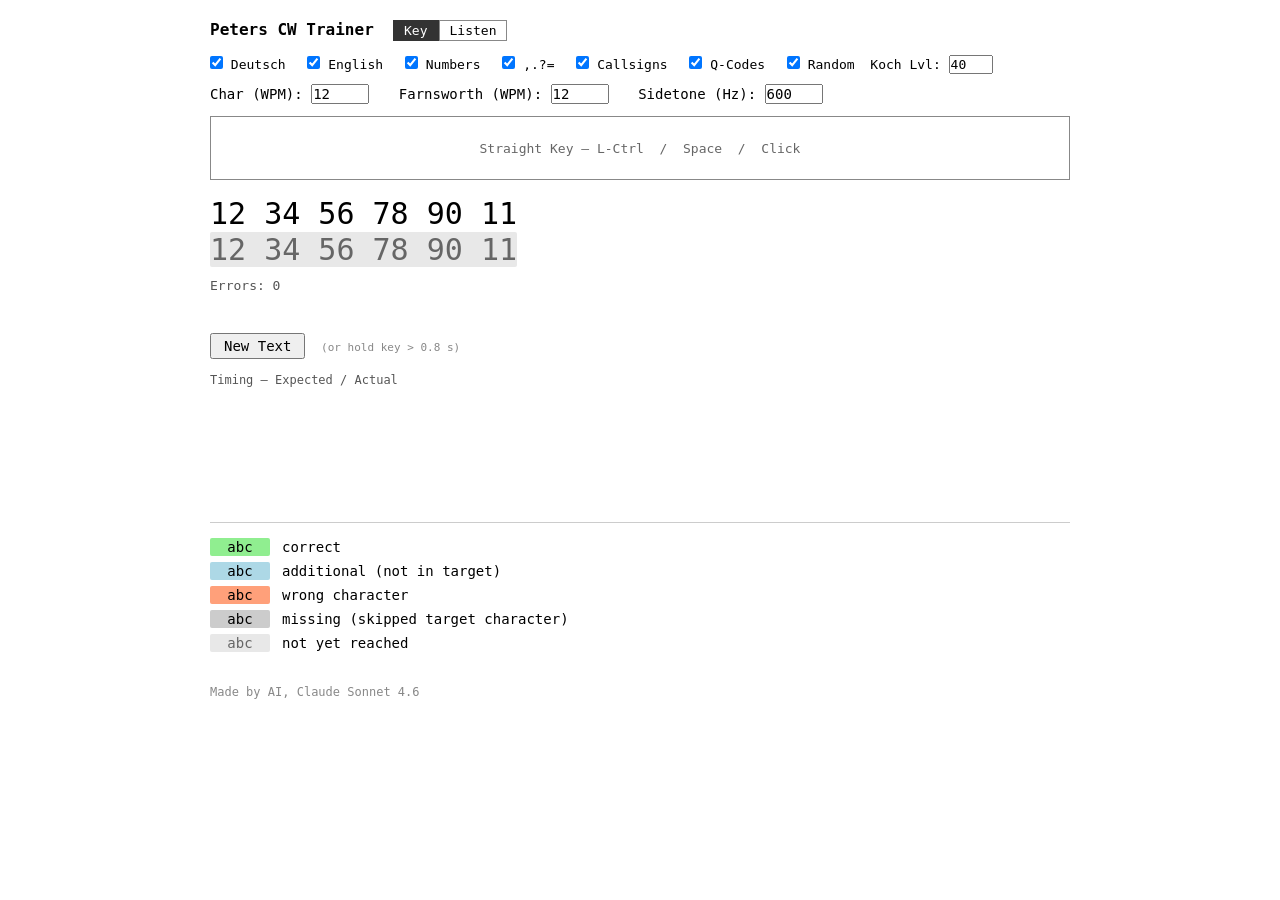
==== index.html @ 45a16ac9 "rename to index.html" ====
<!DOCTYPE html>
<html lang="en">
<head>
<meta charset="UTF-8">
<meta name="viewport" content="width=device-width, initial-scale=1">
<title>Peters CW Trainer</title>
<link rel="stylesheet" href="cw_trainer.css">
</head>
<body>

<h1>Peters CW Trainer &nbsp;<button class="mode-btn active" id="btn-mode-key"    onclick="setMode('key')">Key</button><button class="mode-btn" id="btn-mode-listen" onclick="setMode('listen')">Listen</button></h1>

<div id="cat-filter">
  <label><input type="checkbox" id="cat-de"    checked> Deutsch</label>
  <label><input type="checkbox" id="cat-en"    checked> English</label>
  <label><input type="checkbox" id="cat-num"   checked> Numbers</label>
  <label><input type="checkbox" id="cat-punct" checked> ,.?=</label>
  <label><input type="checkbox" id="cat-call"  checked> Callsigns</label>
  <label><input type="checkbox" id="cat-qcode" checked> Q-Codes</label>
  <label><input type="checkbox" id="cat-rand"  checked> Random &nbsp;Koch Lvl: <input type="number" id="kochLevel" value="40" min="2" max="48" style="width:44px;font-family:monospace;font-size:13px;"></label>
</div>

<div class="settings">
  <label>Char (WPM): <input type="number" id="charWpm"   value="12" min="5" max="60"></label>
  <label>Farnsworth (WPM): <input type="number" id="farnsWpm"  value="12" min="5" max="60"></label>
  <label>Sidetone (Hz): <input type="number" id="sidetoneHz" value="600" min="200" max="1200"></label>
</div>

<div id="key-area" tabindex="0">Straight Key &mdash; L-Ctrl &nbsp;/&nbsp; Space &nbsp;/&nbsp; Click</div>

<div id="listen-controls" style="display:none">
  <button id="listenPlayBtn" style="margin-top:0">&#9654; Play</button>
  <button id="listenStopBtn" style="display:none;margin-top:0;margin-left:6px">&#9646;&#9646; Stop</button>
  <button id="listenReplayBtn" style="display:none;margin-top:0;margin-left:6px">&#8635; Replay</button>
  <input type="text" id="listen-input" placeholder="type what you heard…"
         autocomplete="off" autocorrect="off" autocapitalize="off" spellcheck="false">
  <button id="listenCheckBtn" style="display:none">Check</button>
</div>

<div id="diff-area">
  <div id="diff-soll"></div>
  <div id="diff-ist"></div>
</div>
<div id="stats">Fehler: 0</div>
<div id="bravo"></div>
<button id="newTextBtn">New Text</button>
<span id="hint-key"    style="font-size:11px;color:#888;margin-left:6px;">(or hold key &gt; 0.8 s)</span>
<span id="hint-listen" style="font-size:11px;color:#888;margin-left:6px;display:none">(Enter: Play &rarr; Check &rarr; Next)</span>

<div id="chart-wrap">
  <div id="chart-label">Timing &mdash; Expected / Actual</div>
  <canvas id="timingChart" height="62"></canvas>
  <div id="wpm-result"></div>
  <div id="session-stats"></div>
</div>

<script src="data.js"></script>
<script src="diff.js"></script>
<script src="render.js"></script>
<script src="audio.js"></script>
<script src="app.js"></script>

<div class="legend">
  <table>
    <tr>
      <td><span class="swatch ✓">abc</span></td>
      <td>correct</td>
    </tr>
    <tr>
      <td><span class="swatch ⊕">abc</span></td>
      <td>additional (not in target)</td>
    </tr>
    <tr>
      <td><span class="swatch ✗">abc</span></td>
      <td>wrong character</td>
    </tr>
    <tr>
      <td><span class="swatch ○">abc</span></td>
      <td>missing (skipped target character)</td>
    </tr>
    <tr>
      <td><span class="swatch …">abc</span></td>
      <td>not yet reached</td>
    </tr>
  </table>
</div>

<p style="margin-top:30px; font-size:12px; color:#888;">Made by AI, Claude Sonnet 4.6</p>
</body>
</html>
---- cw_trainer.css ----
* { box-sizing: border-box; margin: 0; padding: 0; }
body {
  font-family: monospace;
  font-size: 16px;
  padding: 20px;
  background: #fff;
  color: #000;
  max-width: 900px;
  width: 100%;
  margin: 0 auto;
}
h1 { font-size: 16px; font-weight: bold; margin-bottom: 14px; }
.settings { margin-bottom: 12px; }
.settings label { margin-right: 20px; font-size: 14px; }
input[type=number] { width: 58px; font-family: monospace; font-size: 14px; }
#key-area {
  border: 1px solid #888;
  height: 64px;
  display: flex;
  align-items: center;
  justify-content: center;
  cursor: pointer;
  user-select: none;
  color: #666;
  font-size: 13px;
  margin-bottom: 16px;
}
#key-area.pressed { background: #ddd; }
#diff-area { margin-top: 12px; font-size: 30px; }
#diff-soll, #diff-ist { min-height: 36px; line-height: 36px; }
#diff-ist              { }
.✓ { color: #000; background: lightgreen; border-radius: 2px; }
.⊕ { color: #000; background: lightblue; border-radius: 2px; }
.✗ { color: #000; background: lightsalmon; border-radius: 2px; }
.○ { color: #000; background: #ccc; border-radius: 2px; }
.… { color: #666; background: #e8e8e8; border-radius: 2px; }
.dc     { display: inline-block; min-width: 1ch; text-align: center; }
.dc-sp  { display: inline-block; min-width: 0.55ch; }
.eq-s                  { color: #000; }
.eq-i                  { color: #000; }
.sub-s                 { color: #000; }
.sub-i                 { background: #fdd; color: #c00; border-radius: 2px; }
.ins-s                 { color: transparent; }
.ins-i                 { background: #fdd; color: #c00; border-radius: 2px; }
.del-s                 { color: #000; }
.del-i                 { color: #ccc; }
.pend-s                { color: #000; }
.pend-i                { color: transparent; }
.err-char { color: #c00; text-decoration: underline; text-decoration-color: #c00; text-decoration-thickness: 2px; }
.err-sp   { border-bottom: 2px solid #c00; }
.del-ph   { text-decoration: underline; text-decoration-style: dashed; text-decoration-color: #c00; text-decoration-thickness: 2px; color: transparent; }
#stats { font-size: 13px; color: #555; margin-top: 10px; }
#bravo { font-size: 16px; color: #060; font-weight: bold; margin-top: 6px; min-height: 22px; }
#wpm-result { font-size: 13px; color: #555; margin-top: 4px; min-height: 18px; }
#session-stats { font-size: 13px; color: #555; margin-top: 2px; min-height: 18px; }
#cat-filter { margin-bottom: 10px; font-size: 13px; }
#cat-filter label { margin-right: 14px; cursor: pointer; white-space: nowrap; }
.mode-btn { font-family: monospace; font-size: 13px; padding: 2px 10px; cursor: pointer;
  border: 1px solid #888; background: #fff; margin-top: 0; }
.mode-btn.active { background: #333; color: #fff; border-color: #333; }
#listen-controls { margin-bottom: 16px; }
#listen-input { font-family: monospace; font-size: 20px; width: 100%; padding: 4px 6px;
  border: 1px solid #888; margin-top: 8px; box-sizing: border-box; }
button {
  font-family: monospace;
  font-size: 14px;
  margin-top: 12px;
  padding: 3px 12px;
  cursor: pointer;
}
#chart-wrap { overflow-x: auto; margin-top: 14px; }
#chart-label { font-size: 12px; color: #555; margin-bottom: 3px; }

.legend {
  margin-top: 24px;
  font-size: 14px;
  border-top: 1px solid #ccc;
  padding-top: 12px;
}

.legend table {
  border-collapse: collapse;
}

.legend td {
  padding: 3px 12px 3px 0;
  vertical-align: middle;
}

.swatch {
  display: inline-block;
  width: 60px;
  text-align: center;
  font-family: monospace;
  font-size: 14px;
  border-radius: 2px;
  padding: 1px 4px;
}
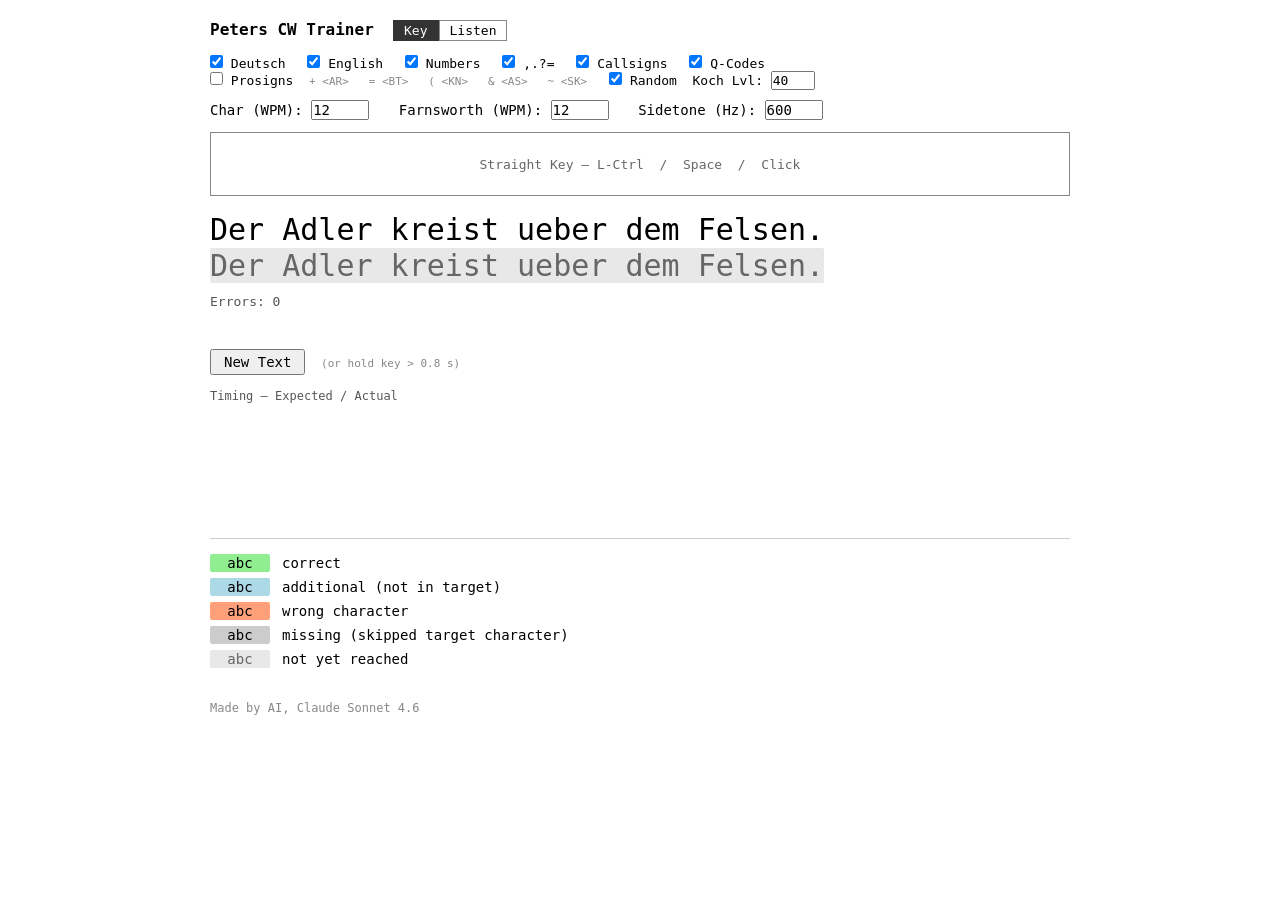
==== commit bb7c4985: "Neu random callsigns und prosigns" ====
--- a/index.html
+++ b/index.html
@@ -17,6 +17,7 @@
   <label><input type="checkbox" id="cat-punct" checked> ,.?=</label>
   <label><input type="checkbox" id="cat-call"  checked> Callsigns</label>
   <label><input type="checkbox" id="cat-qcode" checked> Q-Codes</label>
+  <label><input type="checkbox" id="cat-prosign"> Prosigns &nbsp;<span style="font-family:monospace;font-size:11px;color:#888;" title="Prosign-Symbole">+ &lt;AR&gt; &nbsp; = &lt;BT&gt; &nbsp; ( &lt;KN&gt; &nbsp; &amp; &lt;AS&gt; &nbsp; ~ &lt;SK&gt;</span></label>
   <label><input type="checkbox" id="cat-rand"  checked> Random &nbsp;Koch Lvl: <input type="number" id="kochLevel" value="40" min="2" max="48" style="width:44px;font-family:monospace;font-size:13px;"></label>
 </div>
 
@@ -55,6 +56,7 @@
 </div>
 
 <script src="data.js"></script>
+<script src="callsign.js"></script>
 <script src="diff.js"></script>
 <script src="render.js"></script>
 <script src="audio.js"></script>
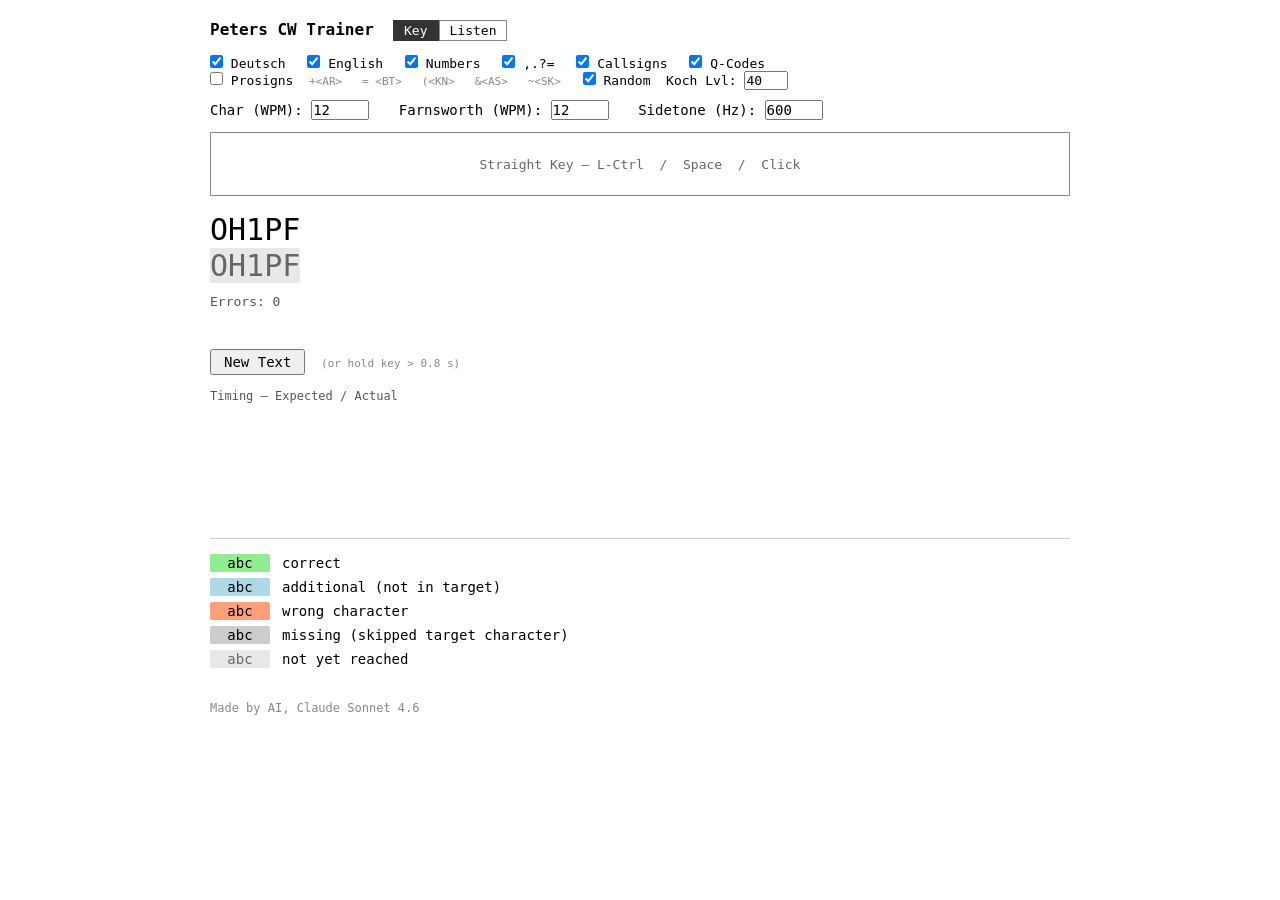
==== commit 742549c9: "Mouse help" ====
--- a/index.html
+++ b/index.html
@@ -17,7 +17,7 @@
   <label><input type="checkbox" id="cat-punct" checked> ,.?=</label>
   <label><input type="checkbox" id="cat-call"  checked> Callsigns</label>
   <label><input type="checkbox" id="cat-qcode" checked> Q-Codes</label>
-  <label><input type="checkbox" id="cat-prosign"> Prosigns &nbsp;<span style="font-family:monospace;font-size:11px;color:#888;" title="Prosign-Symbole">+ &lt;AR&gt; &nbsp; = &lt;BT&gt; &nbsp; ( &lt;KN&gt; &nbsp; &amp; &lt;AS&gt; &nbsp; ~ &lt;SK&gt;</span></label>
+  <label><input type="checkbox" id="cat-prosign"> Prosigns &nbsp;<span style="font-family:monospace;font-size:11px;color:#888;"><span title="&lt;AR&gt; — end of transmission (.-.-.)" >+&lt;AR&gt;</span> &nbsp; <span title="&lt;BT&gt; — separator / new section (-...-)">= &lt;BT&gt;</span> &nbsp; <span title="&lt;KN&gt; — go ahead, specific station only (-.--.)">(&lt;KN&gt;</span> &nbsp; <span title="&lt;AS&gt; — wait / stand by (.-...)">&amp;&lt;AS&gt;</span> &nbsp; <span title="&lt;SK&gt; — end of contact (..-.-)">~&lt;SK&gt;</span></span></label>
   <label><input type="checkbox" id="cat-rand"  checked> Random &nbsp;Koch Lvl: <input type="number" id="kochLevel" value="40" min="2" max="48" style="width:44px;font-family:monospace;font-size:13px;"></label>
 </div>
 
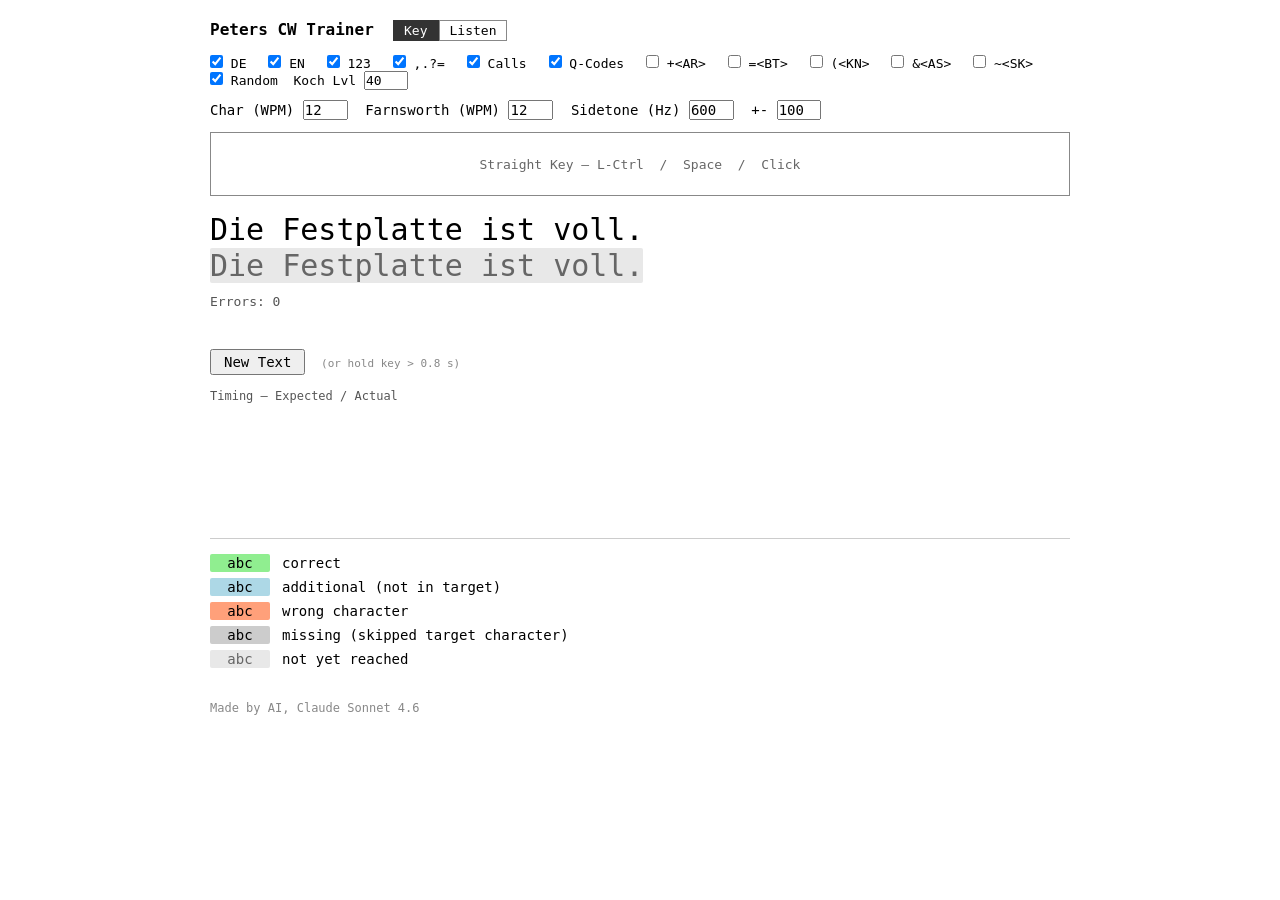
==== commit 82bed872: "neu sidetone variation" ====
--- a/index.html
+++ b/index.html
@@ -11,20 +11,25 @@
 <h1>Peters CW Trainer &nbsp;<button class="mode-btn active" id="btn-mode-key"    onclick="setMode('key')">Key</button><button class="mode-btn" id="btn-mode-listen" onclick="setMode('listen')">Listen</button></h1>
 
 <div id="cat-filter">
-  <label><input type="checkbox" id="cat-de"    checked> Deutsch</label>
-  <label><input type="checkbox" id="cat-en"    checked> English</label>
-  <label><input type="checkbox" id="cat-num"   checked> Numbers</label>
+  <label><input type="checkbox" id="cat-de"    checked> DE</label>
+  <label><input type="checkbox" id="cat-en"    checked> EN</label>
+  <label><input type="checkbox" id="cat-num"   checked> 123</label>
   <label><input type="checkbox" id="cat-punct" checked> ,.?=</label>
-  <label><input type="checkbox" id="cat-call"  checked> Callsigns</label>
+  <label><input type="checkbox" id="cat-call"  checked> Calls</label>
   <label><input type="checkbox" id="cat-qcode" checked> Q-Codes</label>
-  <label><input type="checkbox" id="cat-prosign"> Prosigns &nbsp;<span style="font-family:monospace;font-size:11px;color:#888;"><span title="&lt;AR&gt; — end of transmission (.-.-.)" >+&lt;AR&gt;</span> &nbsp; <span title="&lt;BT&gt; — separator / new section (-...-)">= &lt;BT&gt;</span> &nbsp; <span title="&lt;KN&gt; — go ahead, specific station only (-.--.)">(&lt;KN&gt;</span> &nbsp; <span title="&lt;AS&gt; — wait / stand by (.-...)">&amp;&lt;AS&gt;</span> &nbsp; <span title="&lt;SK&gt; — end of contact (..-.-)">~&lt;SK&gt;</span></span></label>
-  <label><input type="checkbox" id="cat-rand"  checked> Random &nbsp;Koch Lvl: <input type="number" id="kochLevel" value="40" min="2" max="48" style="width:44px;font-family:monospace;font-size:13px;"></label>
+  <label><span title="end of transmission (.-.-.)" ><input type="checkbox" id="ps-ar"> +&lt;AR&gt;</span></label>
+  <label><span title="separator / new section (-...-)"><input type="checkbox" id="ps-bt"> =&lt;BT&gt;</span></label>
+  <label><span title="go ahead, specific station only (-.--.)" ><input type="checkbox" id="ps-kn"> (&lt;KN&gt;</span></label>
+  <label><span title="wait / stand by (.-...)"><input type="checkbox" id="ps-as"> &amp;&lt;AS&gt;</span></label>
+  <label><span title="end of contact (..-.-.)"><input type="checkbox" id="ps-sk"> ~&lt;SK&gt;</span></label>
+  <label><input type="checkbox" id="cat-rand"  checked> Random &nbsp;Koch Lvl <input type="number" id="kochLevel" value="40" min="2" max="48" style="width:44px;font-family:monospace;font-size:13px;"></label>
 </div>
 
 <div class="settings">
-  <label>Char (WPM): <input type="number" id="charWpm"   value="12" min="5" max="60"></label>
-  <label>Farnsworth (WPM): <input type="number" id="farnsWpm"  value="12" min="5" max="60"></label>
-  <label>Sidetone (Hz): <input type="number" id="sidetoneHz" value="600" min="200" max="1200"></label>
+  <label>Char (WPM) <input type="number" id="charWpm"   value="12" min="5" max="60"></label>
+  <label>Farnsworth (WPM) <input type="number" id="farnsWpm"  value="12" min="5" max="60"></label>
+  <label>Sidetone (Hz) <input type="number" id="sidetoneHz" value="600" min="200" max="1200"></label>
+  <label>+- <input type="number" id="sidetoneVariation" value="100" min="0" max="500"></label>
 </div>
 
 <div id="key-area" tabindex="0">Straight Key &mdash; L-Ctrl &nbsp;/&nbsp; Space &nbsp;/&nbsp; Click</div>
--- a/cw_trainer.css
+++ b/cw_trainer.css
@@ -11,7 +11,8 @@
 }
 h1 { font-size: 16px; font-weight: bold; margin-bottom: 14px; }
 .settings { margin-bottom: 12px; }
-.settings label { margin-right: 20px; font-size: 14px; }
+.settings label { margin-right: 8px; font-size: 14px; }
+.settings input[type=number] { width: 3.2em; }
 input[type=number] { width: 58px; font-family: monospace; font-size: 14px; }
 #key-area {
   border: 1px solid #888;
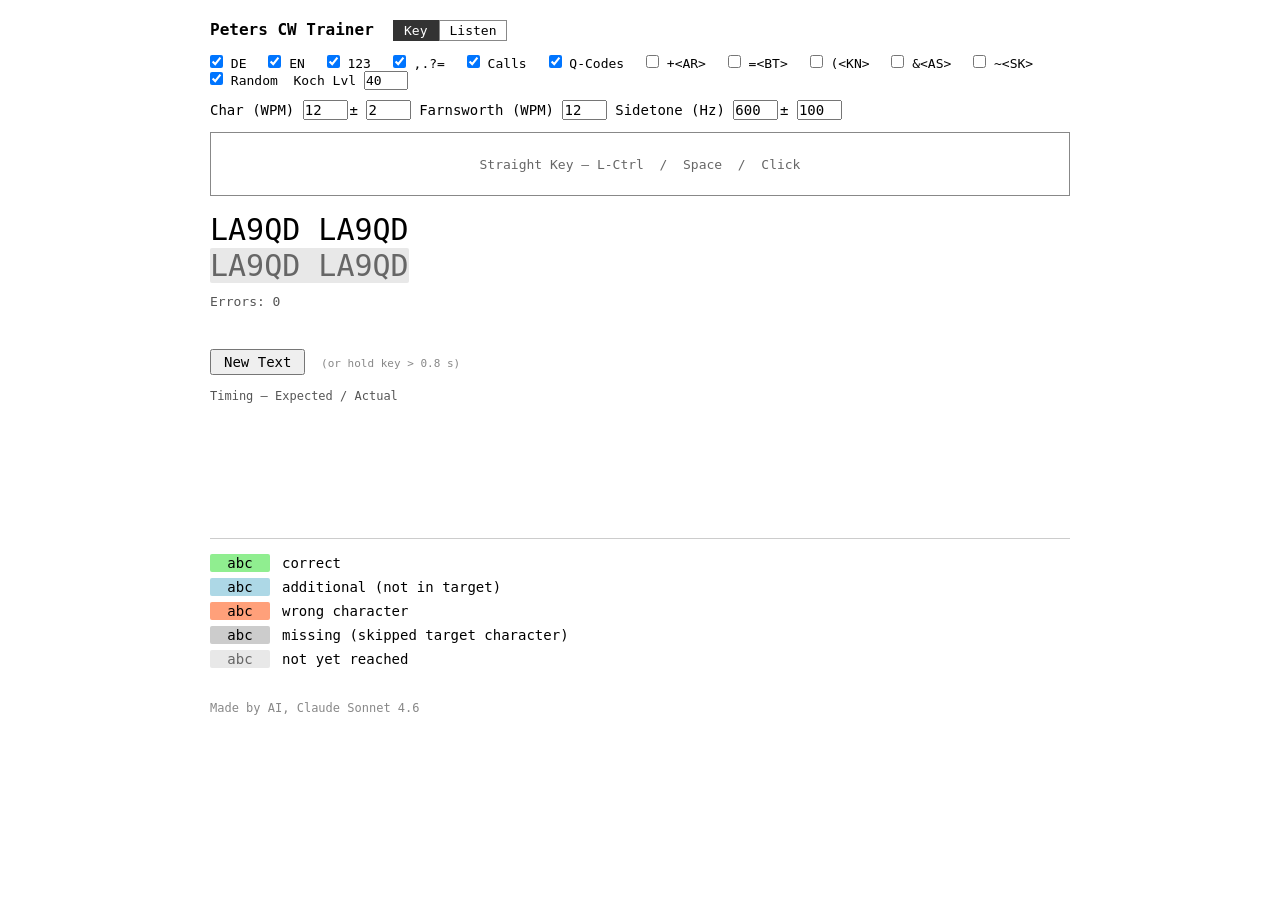
==== commit 35bfcdfa: "Kosmetik" ====
--- a/index.html
+++ b/index.html
@@ -26,10 +26,15 @@
 </div>
 
 <div class="settings">
-  <label>Char (WPM) <input type="number" id="charWpm"   value="12" min="5" max="60"></label>
+  <span class="pair">
+    <label>Char (WPM) <input type="number" id="charWpm"   value="12" min="5" max="60"></label>
+    <label>± <input type="number" id="charVariation" value="2" min="0" max="20"></label>
+  </span>
   <label>Farnsworth (WPM) <input type="number" id="farnsWpm"  value="12" min="5" max="60"></label>
-  <label>Sidetone (Hz) <input type="number" id="sidetoneHz" value="600" min="200" max="1200"></label>
-  <label>+- <input type="number" id="sidetoneVariation" value="100" min="0" max="500"></label>
+  <span class="pair">
+    <label>Sidetone (Hz) <input type="number" id="sidetoneHz" value="600" min="200" max="1200"></label>
+    <label>± <input type="number" id="sidetoneVariation" value="100" min="0" max="500"></label>
+  </span>
 </div>
 
 <div id="key-area" tabindex="0">Straight Key &mdash; L-Ctrl &nbsp;/&nbsp; Space &nbsp;/&nbsp; Click</div>
--- a/cw_trainer.css
+++ b/cw_trainer.css
@@ -10,8 +10,9 @@
   margin: 0 auto;
 }
 h1 { font-size: 16px; font-weight: bold; margin-bottom: 14px; }
-.settings { margin-bottom: 12px; }
-.settings label { margin-right: 8px; font-size: 14px; }
+.settings { margin-bottom: 12px; display: flex; flex-wrap: wrap; align-items: center; gap: 8px; }
+.settings label { margin-right: 0; font-size: 14px; white-space: nowrap; }
+.settings .pair { display: inline-flex; align-items: center; gap: 2px; }
 .settings input[type=number] { width: 3.2em; }
 input[type=number] { width: 58px; font-family: monospace; font-size: 14px; }
 #key-area {
